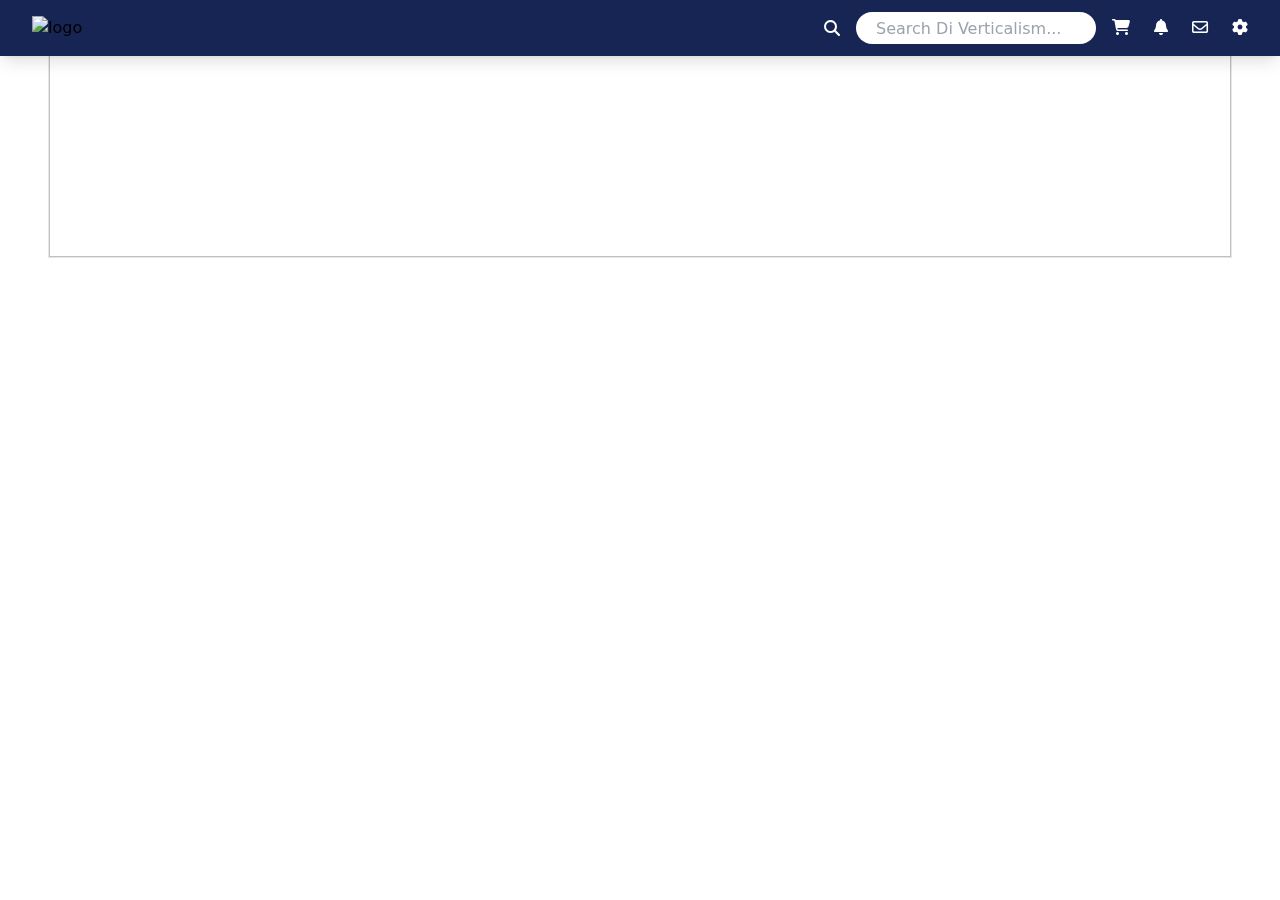
==== Test/store.html @ 7e4e6496 "add navbar at store.html" ====
<!DOCTYPE html>
<html lang="en" class="h-full">
<head>
    <meta charset="UTF-8">
    <meta name="viewport" content="width=device-width, initial-scale=1.0">
    <title>Verticalism - Store</title>
    <link rel="shortcut icon" href="img/brand-logo-title.png" type="image/x-icon">
    <link rel="preconnect" href="https://fonts.googleapis.com">
    <link rel="preconnect" href="https://fonts.gstatic.com" crossorigin>
    <link href="https://fonts.googleapis.com/css2?family=Roboto:wght@700&display=swap" rel="stylesheet">
    <link rel="stylesheet" href="css/output.css">
    <link rel="stylesheet" href="https://cdnjs.cloudflare.com/ajax/libs/font-awesome/6.5.1/css/all.min.css">
</head>
<body class="h-full">
    <nav class="w-full h-14 fixed bg-blue-950 flex pl-4 pr-4 shadow-lg">
        <!-- logo -->
        <div class="logo w-full h-full flex">
            <a href="index.html" class="logo flex items-center p-4 w-56">
                <img class="" src="img/brand-logo-text.png" alt="logo">
            </a>            
        </div>
        <!-- search -->
        <div class="search h-full w-full flex justify-end">
            <div class="search-bar flex items-center gap-4 text-white h-full">
                <i class="fa-solid fa-magnifying-glass hover:text-blue-600"></i>
                <input type="text" class="h-8 rounded-full px-5 hidden md:flex" placeholder="Search Di Verticalism...">
            </div>
        </div>
        <!-- links -->
        <div class="links-col h-full flex justify-end px-4">
            <div class="links text-white flex gap-6 items-center">
                <div class="shop-links hidden sm:flex gap-6">
                    <a href="#" class="hover:text-blue-600"><i class="fa-solid fa-cart-shopping"></i></a>
                    <a href="#" class="hover:text-blue-600"><i class="fa-solid fa-bell"></i></a>
                    <a href="#" class="hover:text-blue-600"><i class="fa-regular fa-envelope"></i></a>
                    <a href="#" class="hover:text-blue-600"><i class="fa-solid fa-gear"></i></a> 
                </div>
                <div class="bar block sm:hidden">
                    <a href="#" class="hover:text-blue-600"><i class="fa-solid fa-bars"></i></a>                    
                </div>
            </div>
        </div>
    </nav>
    <!-- main -->
    <main class="h-full w-full">
        <div class="main-content top-12 w-full flex flex-col">
            <!-- promosi -->
            <div class="promosi-con mx-12 border">
                <div class="promosi h-64 w-full">
                    <img class="w-full h-full" src="img/blue-gradient.avif" alt="">
                </div>
            </div>
            <div class="link-1"></div>
        </div>
    </main>
</body>
</html>
---- Test/css/output.css ----
/*
! tailwindcss v3.4.1 | MIT License | https://tailwindcss.com
*/

/*
1. Prevent padding and border from affecting element width. (https://github.com/mozdevs/cssremedy/issues/4)
2. Allow adding a border to an element by just adding a border-width. (https://github.com/tailwindcss/tailwindcss/pull/116)
*/

*,
::before,
::after {
  box-sizing: border-box;
  /* 1 */
  border-width: 0;
  /* 2 */
  border-style: solid;
  /* 2 */
  border-color: #e5e7eb;
  /* 2 */
}

::before,
::after {
  --tw-content: '';
}

/*
1. Use a consistent sensible line-height in all browsers.
2. Prevent adjustments of font size after orientation changes in iOS.
3. Use a more readable tab size.
4. Use the user's configured `sans` font-family by default.
5. Use the user's configured `sans` font-feature-settings by default.
6. Use the user's configured `sans` font-variation-settings by default.
7. Disable tap highlights on iOS
*/

html,
:host {
  line-height: 1.5;
  /* 1 */
  -webkit-text-size-adjust: 100%;
  /* 2 */
  -moz-tab-size: 4;
  /* 3 */
  -o-tab-size: 4;
     tab-size: 4;
  /* 3 */
  font-family: ui-sans-serif, system-ui, sans-serif, "Apple Color Emoji", "Segoe UI Emoji", "Segoe UI Symbol", "Noto Color Emoji";
  /* 4 */
  font-feature-settings: normal;
  /* 5 */
  font-variation-settings: normal;
  /* 6 */
  -webkit-tap-highlight-color: transparent;
  /* 7 */
}

/*
1. Remove the margin in all browsers.
2. Inherit line-height from `html` so users can set them as a class directly on the `html` element.
*/

body {
  margin: 0;
  /* 1 */
  line-height: inherit;
  /* 2 */
}

/*
1. Add the correct height in Firefox.
2. Correct the inheritance of border color in Firefox. (https://bugzilla.mozilla.org/show_bug.cgi?id=190655)
3. Ensure horizontal rules are visible by default.
*/

hr {
  height: 0;
  /* 1 */
  color: inherit;
  /* 2 */
  border-top-width: 1px;
  /* 3 */
}

/*
Add the correct text decoration in Chrome, Edge, and Safari.
*/

abbr:where([title]) {
  -webkit-text-decoration: underline dotted;
          text-decoration: underline dotted;
}

/*
Remove the default font size and weight for headings.
*/

h1,
h2,
h3,
h4,
h5,
h6 {
  font-size: inherit;
  font-weight: inherit;
}

/*
Reset links to optimize for opt-in styling instead of opt-out.
*/

a {
  color: inherit;
  text-decoration: inherit;
}

/*
Add the correct font weight in Edge and Safari.
*/

b,
strong {
  font-weight: bolder;
}

/*
1. Use the user's configured `mono` font-family by default.
2. Use the user's configured `mono` font-feature-settings by default.
3. Use the user's configured `mono` font-variation-settings by default.
4. Correct the odd `em` font sizing in all browsers.
*/

code,
kbd,
samp,
pre {
  font-family: ui-monospace, SFMono-Regular, Menlo, Monaco, Consolas, "Liberation Mono", "Courier New", monospace;
  /* 1 */
  font-feature-settings: normal;
  /* 2 */
  font-variation-settings: normal;
  /* 3 */
  font-size: 1em;
  /* 4 */
}

/*
Add the correct font size in all browsers.
*/

small {
  font-size: 80%;
}

/*
Prevent `sub` and `sup` elements from affecting the line height in all browsers.
*/

sub,
sup {
  font-size: 75%;
  line-height: 0;
  position: relative;
  vertical-align: baseline;
}

sub {
  bottom: -0.25em;
}

sup {
  top: -0.5em;
}

/*
1. Remove text indentation from table contents in Chrome and Safari. (https://bugs.chromium.org/p/chromium/issues/detail?id=999088, https://bugs.webkit.org/show_bug.cgi?id=201297)
2. Correct table border color inheritance in all Chrome and Safari. (https://bugs.chromium.org/p/chromium/issues/detail?id=935729, https://bugs.webkit.org/show_bug.cgi?id=195016)
3. Remove gaps between table borders by default.
*/

table {
  text-indent: 0;
  /* 1 */
  border-color: inherit;
  /* 2 */
  border-collapse: collapse;
  /* 3 */
}

/*
1. Change the font styles in all browsers.
2. Remove the margin in Firefox and Safari.
3. Remove default padding in all browsers.
*/

button,
input,
optgroup,
select,
textarea {
  font-family: inherit;
  /* 1 */
  font-feature-settings: inherit;
  /* 1 */
  font-variation-settings: inherit;
  /* 1 */
  font-size: 100%;
  /* 1 */
  font-weight: inherit;
  /* 1 */
  line-height: inherit;
  /* 1 */
  color: inherit;
  /* 1 */
  margin: 0;
  /* 2 */
  padding: 0;
  /* 3 */
}

/*
Remove the inheritance of text transform in Edge and Firefox.
*/

button,
select {
  text-transform: none;
}

/*
1. Correct the inability to style clickable types in iOS and Safari.
2. Remove default button styles.
*/

button,
[type='button'],
[type='reset'],
[type='submit'] {
  -webkit-appearance: button;
  /* 1 */
  background-color: transparent;
  /* 2 */
  background-image: none;
  /* 2 */
}

/*
Use the modern Firefox focus style for all focusable elements.
*/

:-moz-focusring {
  outline: auto;
}

/*
Remove the additional `:invalid` styles in Firefox. (https://github.com/mozilla/gecko-dev/blob/2f9eacd9d3d995c937b4251a5557d95d494c9be1/layout/style/res/forms.css#L728-L737)
*/

:-moz-ui-invalid {
  box-shadow: none;
}

/*
Add the correct vertical alignment in Chrome and Firefox.
*/

progress {
  vertical-align: baseline;
}

/*
Correct the cursor style of increment and decrement buttons in Safari.
*/

::-webkit-inner-spin-button,
::-webkit-outer-spin-button {
  height: auto;
}

/*
1. Correct the odd appearance in Chrome and Safari.
2. Correct the outline style in Safari.
*/

[type='search'] {
  -webkit-appearance: textfield;
  /* 1 */
  outline-offset: -2px;
  /* 2 */
}

/*
Remove the inner padding in Chrome and Safari on macOS.
*/

::-webkit-search-decoration {
  -webkit-appearance: none;
}

/*
1. Correct the inability to style clickable types in iOS and Safari.
2. Change font properties to `inherit` in Safari.
*/

::-webkit-file-upload-button {
  -webkit-appearance: button;
  /* 1 */
  font: inherit;
  /* 2 */
}

/*
Add the correct display in Chrome and Safari.
*/

summary {
  display: list-item;
}

/*
Removes the default spacing and border for appropriate elements.
*/

blockquote,
dl,
dd,
h1,
h2,
h3,
h4,
h5,
h6,
hr,
figure,
p,
pre {
  margin: 0;
}

fieldset {
  margin: 0;
  padding: 0;
}

legend {
  padding: 0;
}

ol,
ul,
menu {
  list-style: none;
  margin: 0;
  padding: 0;
}

/*
Reset default styling for dialogs.
*/

dialog {
  padding: 0;
}

/*
Prevent resizing textareas horizontally by default.
*/

textarea {
  resize: vertical;
}

/*
1. Reset the default placeholder opacity in Firefox. (https://github.com/tailwindlabs/tailwindcss/issues/3300)
2. Set the default placeholder color to the user's configured gray 400 color.
*/

input::-moz-placeholder, textarea::-moz-placeholder {
  opacity: 1;
  /* 1 */
  color: #9ca3af;
  /* 2 */
}

input::placeholder,
textarea::placeholder {
  opacity: 1;
  /* 1 */
  color: #9ca3af;
  /* 2 */
}

/*
Set the default cursor for buttons.
*/

button,
[role="button"] {
  cursor: pointer;
}

/*
Make sure disabled buttons don't get the pointer cursor.
*/

:disabled {
  cursor: default;
}

/*
1. Make replaced elements `display: block` by default. (https://github.com/mozdevs/cssremedy/issues/14)
2. Add `vertical-align: middle` to align replaced elements more sensibly by default. (https://github.com/jensimmons/cssremedy/issues/14#issuecomment-634934210)
   This can trigger a poorly considered lint error in some tools but is included by design.
*/

img,
svg,
video,
canvas,
audio,
iframe,
embed,
object {
  display: block;
  /* 1 */
  vertical-align: middle;
  /* 2 */
}

/*
Constrain images and videos to the parent width and preserve their intrinsic aspect ratio. (https://github.com/mozdevs/cssremedy/issues/14)
*/

img,
video {
  max-width: 100%;
  height: auto;
}

/* Make elements with the HTML hidden attribute stay hidden by default */

[hidden] {
  display: none;
}

*, ::before, ::after {
  --tw-border-spacing-x: 0;
  --tw-border-spacing-y: 0;
  --tw-translate-x: 0;
  --tw-translate-y: 0;
  --tw-rotate: 0;
  --tw-skew-x: 0;
  --tw-skew-y: 0;
  --tw-scale-x: 1;
  --tw-scale-y: 1;
  --tw-pan-x:  ;
  --tw-pan-y:  ;
  --tw-pinch-zoom:  ;
  --tw-scroll-snap-strictness: proximity;
  --tw-gradient-from-position:  ;
  --tw-gradient-via-position:  ;
  --tw-gradient-to-position:  ;
  --tw-ordinal:  ;
  --tw-slashed-zero:  ;
  --tw-numeric-figure:  ;
  --tw-numeric-spacing:  ;
  --tw-numeric-fraction:  ;
  --tw-ring-inset:  ;
  --tw-ring-offset-width: 0px;
  --tw-ring-offset-color: #fff;
  --tw-ring-color: rgb(59 130 246 / 0.5);
  --tw-ring-offset-shadow: 0 0 #0000;
  --tw-ring-shadow: 0 0 #0000;
  --tw-shadow: 0 0 #0000;
  --tw-shadow-colored: 0 0 #0000;
  --tw-blur:  ;
  --tw-brightness:  ;
  --tw-contrast:  ;
  --tw-grayscale:  ;
  --tw-hue-rotate:  ;
  --tw-invert:  ;
  --tw-saturate:  ;
  --tw-sepia:  ;
  --tw-drop-shadow:  ;
  --tw-backdrop-blur:  ;
  --tw-backdrop-brightness:  ;
  --tw-backdrop-contrast:  ;
  --tw-backdrop-grayscale:  ;
  --tw-backdrop-hue-rotate:  ;
  --tw-backdrop-invert:  ;
  --tw-backdrop-opacity:  ;
  --tw-backdrop-saturate:  ;
  --tw-backdrop-sepia:  ;
}

::backdrop {
  --tw-border-spacing-x: 0;
  --tw-border-spacing-y: 0;
  --tw-translate-x: 0;
  --tw-translate-y: 0;
  --tw-rotate: 0;
  --tw-skew-x: 0;
  --tw-skew-y: 0;
  --tw-scale-x: 1;
  --tw-scale-y: 1;
  --tw-pan-x:  ;
  --tw-pan-y:  ;
  --tw-pinch-zoom:  ;
  --tw-scroll-snap-strictness: proximity;
  --tw-gradient-from-position:  ;
  --tw-gradient-via-position:  ;
  --tw-gradient-to-position:  ;
  --tw-ordinal:  ;
  --tw-slashed-zero:  ;
  --tw-numeric-figure:  ;
  --tw-numeric-spacing:  ;
  --tw-numeric-fraction:  ;
  --tw-ring-inset:  ;
  --tw-ring-offset-width: 0px;
  --tw-ring-offset-color: #fff;
  --tw-ring-color: rgb(59 130 246 / 0.5);
  --tw-ring-offset-shadow: 0 0 #0000;
  --tw-ring-shadow: 0 0 #0000;
  --tw-shadow: 0 0 #0000;
  --tw-shadow-colored: 0 0 #0000;
  --tw-blur:  ;
  --tw-brightness:  ;
  --tw-contrast:  ;
  --tw-grayscale:  ;
  --tw-hue-rotate:  ;
  --tw-invert:  ;
  --tw-saturate:  ;
  --tw-sepia:  ;
  --tw-drop-shadow:  ;
  --tw-backdrop-blur:  ;
  --tw-backdrop-brightness:  ;
  --tw-backdrop-contrast:  ;
  --tw-backdrop-grayscale:  ;
  --tw-backdrop-hue-rotate:  ;
  --tw-backdrop-invert:  ;
  --tw-backdrop-opacity:  ;
  --tw-backdrop-saturate:  ;
  --tw-backdrop-sepia:  ;
}

.fixed {
  position: fixed;
}

.bottom-2 {
  bottom: 0.5rem;
}

.left-2 {
  left: 0.5rem;
}

.top-12 {
  top: 3rem;
}

.top-32 {
  top: 8rem;
}

.z-50 {
  z-index: 50;
}

.m-6 {
  margin: 1.5rem;
}

.m-8 {
  margin: 2rem;
}

.mx-12 {
  margin-left: 3rem;
  margin-right: 3rem;
}

.block {
  display: block;
}

.flex {
  display: flex;
}

.hidden {
  display: none;
}

.h-0 {
  height: 0px;
}

.h-0\.5 {
  height: 0.125rem;
}

.h-10 {
  height: 2.5rem;
}

.h-12 {
  height: 3rem;
}

.h-14 {
  height: 3.5rem;
}

.h-44 {
  height: 11rem;
}

.h-8 {
  height: 2rem;
}

.h-96 {
  height: 24rem;
}

.h-auto {
  height: auto;
}

.h-full {
  height: 100%;
}

.h-screen {
  height: 100vh;
}

.h-64 {
  height: 16rem;
}

.w-10 {
  width: 2.5rem;
}

.w-12 {
  width: 3rem;
}

.w-20 {
  width: 5rem;
}

.w-56 {
  width: 14rem;
}

.w-64 {
  width: 16rem;
}

.w-96 {
  width: 24rem;
}

.w-auto {
  width: auto;
}

.w-full {
  width: 100%;
}

.w-screen {
  width: 100vw;
}

.max-w-0 {
  max-width: 0px;
}

.max-w-4xl {
  max-width: 56rem;
}

.flex-col {
  flex-direction: column;
}

.flex-wrap {
  flex-wrap: wrap;
}

.items-center {
  align-items: center;
}

.justify-end {
  justify-content: flex-end;
}

.justify-center {
  justify-content: center;
}

.gap-1 {
  gap: 0.25rem;
}

.gap-10 {
  gap: 2.5rem;
}

.gap-4 {
  gap: 1rem;
}

.gap-5 {
  gap: 1.25rem;
}

.gap-6 {
  gap: 1.5rem;
}

.gap-8 {
  gap: 2rem;
}

.overflow-y-scroll {
  overflow-y: scroll;
}

.rounded {
  border-radius: 0.25rem;
}

.rounded-full {
  border-radius: 9999px;
}

.rounded-lg {
  border-radius: 0.5rem;
}

.rounded-sm {
  border-radius: 0.125rem;
}

.border {
  border-width: 1px;
}

.border-t-2 {
  border-top-width: 2px;
}

.border-solid {
  border-style: solid;
}

.border-blue-400 {
  --tw-border-opacity: 1;
  border-color: rgb(96 165 250 / var(--tw-border-opacity));
}

.border-blue-600 {
  --tw-border-opacity: 1;
  border-color: rgb(37 99 235 / var(--tw-border-opacity));
}

.border-white {
  --tw-border-opacity: 1;
  border-color: rgb(255 255 255 / var(--tw-border-opacity));
}

.bg-black {
  --tw-bg-opacity: 1;
  background-color: rgb(0 0 0 / var(--tw-bg-opacity));
}

.bg-blue-500 {
  --tw-bg-opacity: 1;
  background-color: rgb(59 130 246 / var(--tw-bg-opacity));
}

.bg-blue-800 {
  --tw-bg-opacity: 1;
  background-color: rgb(30 64 175 / var(--tw-bg-opacity));
}

.bg-blue-950 {
  --tw-bg-opacity: 1;
  background-color: rgb(23 37 84 / var(--tw-bg-opacity));
}

.bg-cyan-50 {
  --tw-bg-opacity: 1;
  background-color: rgb(236 254 255 / var(--tw-bg-opacity));
}

.bg-gray-600 {
  --tw-bg-opacity: 1;
  background-color: rgb(75 85 99 / var(--tw-bg-opacity));
}

.bg-green-600 {
  --tw-bg-opacity: 1;
  background-color: rgb(22 163 74 / var(--tw-bg-opacity));
}

.bg-red-500 {
  --tw-bg-opacity: 1;
  background-color: rgb(239 68 68 / var(--tw-bg-opacity));
}

.bg-slate-500 {
  --tw-bg-opacity: 1;
  background-color: rgb(100 116 139 / var(--tw-bg-opacity));
}

.bg-white {
  --tw-bg-opacity: 1;
  background-color: rgb(255 255 255 / var(--tw-bg-opacity));
}

.bg-gradient-to-r {
  background-image: linear-gradient(to right, var(--tw-gradient-stops));
}

.from-blue-300 {
  --tw-gradient-from: #93c5fd var(--tw-gradient-from-position);
  --tw-gradient-to: rgb(147 197 253 / 0) var(--tw-gradient-to-position);
  --tw-gradient-stops: var(--tw-gradient-from), var(--tw-gradient-to);
}

.from-blue-900 {
  --tw-gradient-from: #1e3a8a var(--tw-gradient-from-position);
  --tw-gradient-to: rgb(30 58 138 / 0) var(--tw-gradient-to-position);
  --tw-gradient-stops: var(--tw-gradient-from), var(--tw-gradient-to);
}

.to-blue-400 {
  --tw-gradient-to: #60a5fa var(--tw-gradient-to-position);
}

.to-slate-800 {
  --tw-gradient-to: #1e293b var(--tw-gradient-to-position);
}

.bg-cover {
  background-size: cover;
}

.bg-clip-text {
  -webkit-background-clip: text;
          background-clip: text;
}

.bg-center {
  background-position: center;
}

.bg-no-repeat {
  background-repeat: no-repeat;
}

.p-1 {
  padding: 0.25rem;
}

.p-10 {
  padding: 2.5rem;
}

.p-2 {
  padding: 0.5rem;
}

.p-4 {
  padding: 1rem;
}

.p-5 {
  padding: 1.25rem;
}

.p-6 {
  padding: 1.5rem;
}

.p-8 {
  padding: 2rem;
}

.px-4 {
  padding-left: 1rem;
  padding-right: 1rem;
}

.px-5 {
  padding-left: 1.25rem;
  padding-right: 1.25rem;
}

.pl-4 {
  padding-left: 1rem;
}

.pl-5 {
  padding-left: 1.25rem;
}

.pr-4 {
  padding-right: 1rem;
}

.pr-5 {
  padding-right: 1.25rem;
}

.text-center {
  text-align: center;
}

.text-2xl {
  font-size: 1.5rem;
  line-height: 2rem;
}

.text-4xl {
  font-size: 2.25rem;
  line-height: 2.5rem;
}

.text-6xl {
  font-size: 3.75rem;
  line-height: 1;
}

.text-lg {
  font-size: 1.125rem;
  line-height: 1.75rem;
}

.font-bold {
  font-weight: 700;
}

.font-semibold {
  font-weight: 600;
}

.italic {
  font-style: italic;
}

.text-blue-400 {
  --tw-text-opacity: 1;
  color: rgb(96 165 250 / var(--tw-text-opacity));
}

.text-blue-950 {
  --tw-text-opacity: 1;
  color: rgb(23 37 84 / var(--tw-text-opacity));
}

.text-cyan-100 {
  --tw-text-opacity: 1;
  color: rgb(207 250 254 / var(--tw-text-opacity));
}

.text-cyan-50 {
  --tw-text-opacity: 1;
  color: rgb(236 254 255 / var(--tw-text-opacity));
}

.text-gray-300 {
  --tw-text-opacity: 1;
  color: rgb(209 213 219 / var(--tw-text-opacity));
}

.text-slate-50 {
  --tw-text-opacity: 1;
  color: rgb(248 250 252 / var(--tw-text-opacity));
}

.text-transparent {
  color: transparent;
}

.text-white {
  --tw-text-opacity: 1;
  color: rgb(255 255 255 / var(--tw-text-opacity));
}

.opacity-0 {
  opacity: 0;
}

.shadow-2xl {
  --tw-shadow: 0 25px 50px -12px rgb(0 0 0 / 0.25);
  --tw-shadow-colored: 0 25px 50px -12px var(--tw-shadow-color);
  box-shadow: var(--tw-ring-offset-shadow, 0 0 #0000), var(--tw-ring-shadow, 0 0 #0000), var(--tw-shadow);
}

.shadow-lg {
  --tw-shadow: 0 10px 15px -3px rgb(0 0 0 / 0.1), 0 4px 6px -4px rgb(0 0 0 / 0.1);
  --tw-shadow-colored: 0 10px 15px -3px var(--tw-shadow-color), 0 4px 6px -4px var(--tw-shadow-color);
  box-shadow: var(--tw-ring-offset-shadow, 0 0 #0000), var(--tw-ring-shadow, 0 0 #0000), var(--tw-shadow);
}

.drop-shadow-lg {
  --tw-drop-shadow: drop-shadow(0 10px 8px rgb(0 0 0 / 0.04)) drop-shadow(0 4px 3px rgb(0 0 0 / 0.1));
  filter: var(--tw-blur) var(--tw-brightness) var(--tw-contrast) var(--tw-grayscale) var(--tw-hue-rotate) var(--tw-invert) var(--tw-saturate) var(--tw-sepia) var(--tw-drop-shadow);
}

.drop-shadow-xl {
  --tw-drop-shadow: drop-shadow(0 20px 13px rgb(0 0 0 / 0.03)) drop-shadow(0 8px 5px rgb(0 0 0 / 0.08));
  filter: var(--tw-blur) var(--tw-brightness) var(--tw-contrast) var(--tw-grayscale) var(--tw-hue-rotate) var(--tw-invert) var(--tw-saturate) var(--tw-sepia) var(--tw-drop-shadow);
}

.transition {
  transition-property: color, background-color, border-color, text-decoration-color, fill, stroke, opacity, box-shadow, transform, filter, -webkit-backdrop-filter;
  transition-property: color, background-color, border-color, text-decoration-color, fill, stroke, opacity, box-shadow, transform, filter, backdrop-filter;
  transition-property: color, background-color, border-color, text-decoration-color, fill, stroke, opacity, box-shadow, transform, filter, backdrop-filter, -webkit-backdrop-filter;
  transition-timing-function: cubic-bezier(0.4, 0, 0.2, 1);
  transition-duration: 150ms;
}

.transition-all {
  transition-property: all;
  transition-timing-function: cubic-bezier(0.4, 0, 0.2, 1);
  transition-duration: 150ms;
}

.duration-300 {
  transition-duration: 300ms;
}

.duration-500 {
  transition-duration: 500ms;
}

.hover\:border-blue-600:hover {
  --tw-border-opacity: 1;
  border-color: rgb(37 99 235 / var(--tw-border-opacity));
}

.hover\:bg-blue-400:hover {
  --tw-bg-opacity: 1;
  background-color: rgb(96 165 250 / var(--tw-bg-opacity));
}

.hover\:bg-blue-700:hover {
  --tw-bg-opacity: 1;
  background-color: rgb(29 78 216 / var(--tw-bg-opacity));
}

.hover\:bg-gray-500:hover {
  --tw-bg-opacity: 1;
  background-color: rgb(107 114 128 / var(--tw-bg-opacity));
}

.hover\:bg-green-500:hover {
  --tw-bg-opacity: 1;
  background-color: rgb(34 197 94 / var(--tw-bg-opacity));
}

.hover\:bg-red-400:hover {
  --tw-bg-opacity: 1;
  background-color: rgb(248 113 113 / var(--tw-bg-opacity));
}

.hover\:text-blue-600:hover {
  --tw-text-opacity: 1;
  color: rgb(37 99 235 / var(--tw-text-opacity));
}

.hover\:text-blue-950:hover {
  --tw-text-opacity: 1;
  color: rgb(23 37 84 / var(--tw-text-opacity));
}

.hover\:opacity-50:hover {
  opacity: 0.5;
}

.group:hover .group-hover\:max-w-full {
  max-width: 100%;
}

@media (min-width: 640px) {
  .sm\:block {
    display: block;
  }

  .sm\:inline {
    display: inline;
  }

  .sm\:flex {
    display: flex;
  }

  .sm\:hidden {
    display: none;
  }

  .sm\:flex-row {
    flex-direction: row;
  }

  .sm\:flex-col {
    flex-direction: column;
  }

  .sm\:p-10 {
    padding: 2.5rem;
  }
}

@media (min-width: 768px) {
  .md\:block {
    display: block;
  }

  .md\:flex {
    display: flex;
  }

  .md\:hidden {
    display: none;
  }

  .md\:w-screen {
    width: 100vw;
  }
}

@media (min-width: 1024px) {
  .lg\:flex {
    display: flex;
  }

  .lg\:hidden {
    display: none;
  }
}
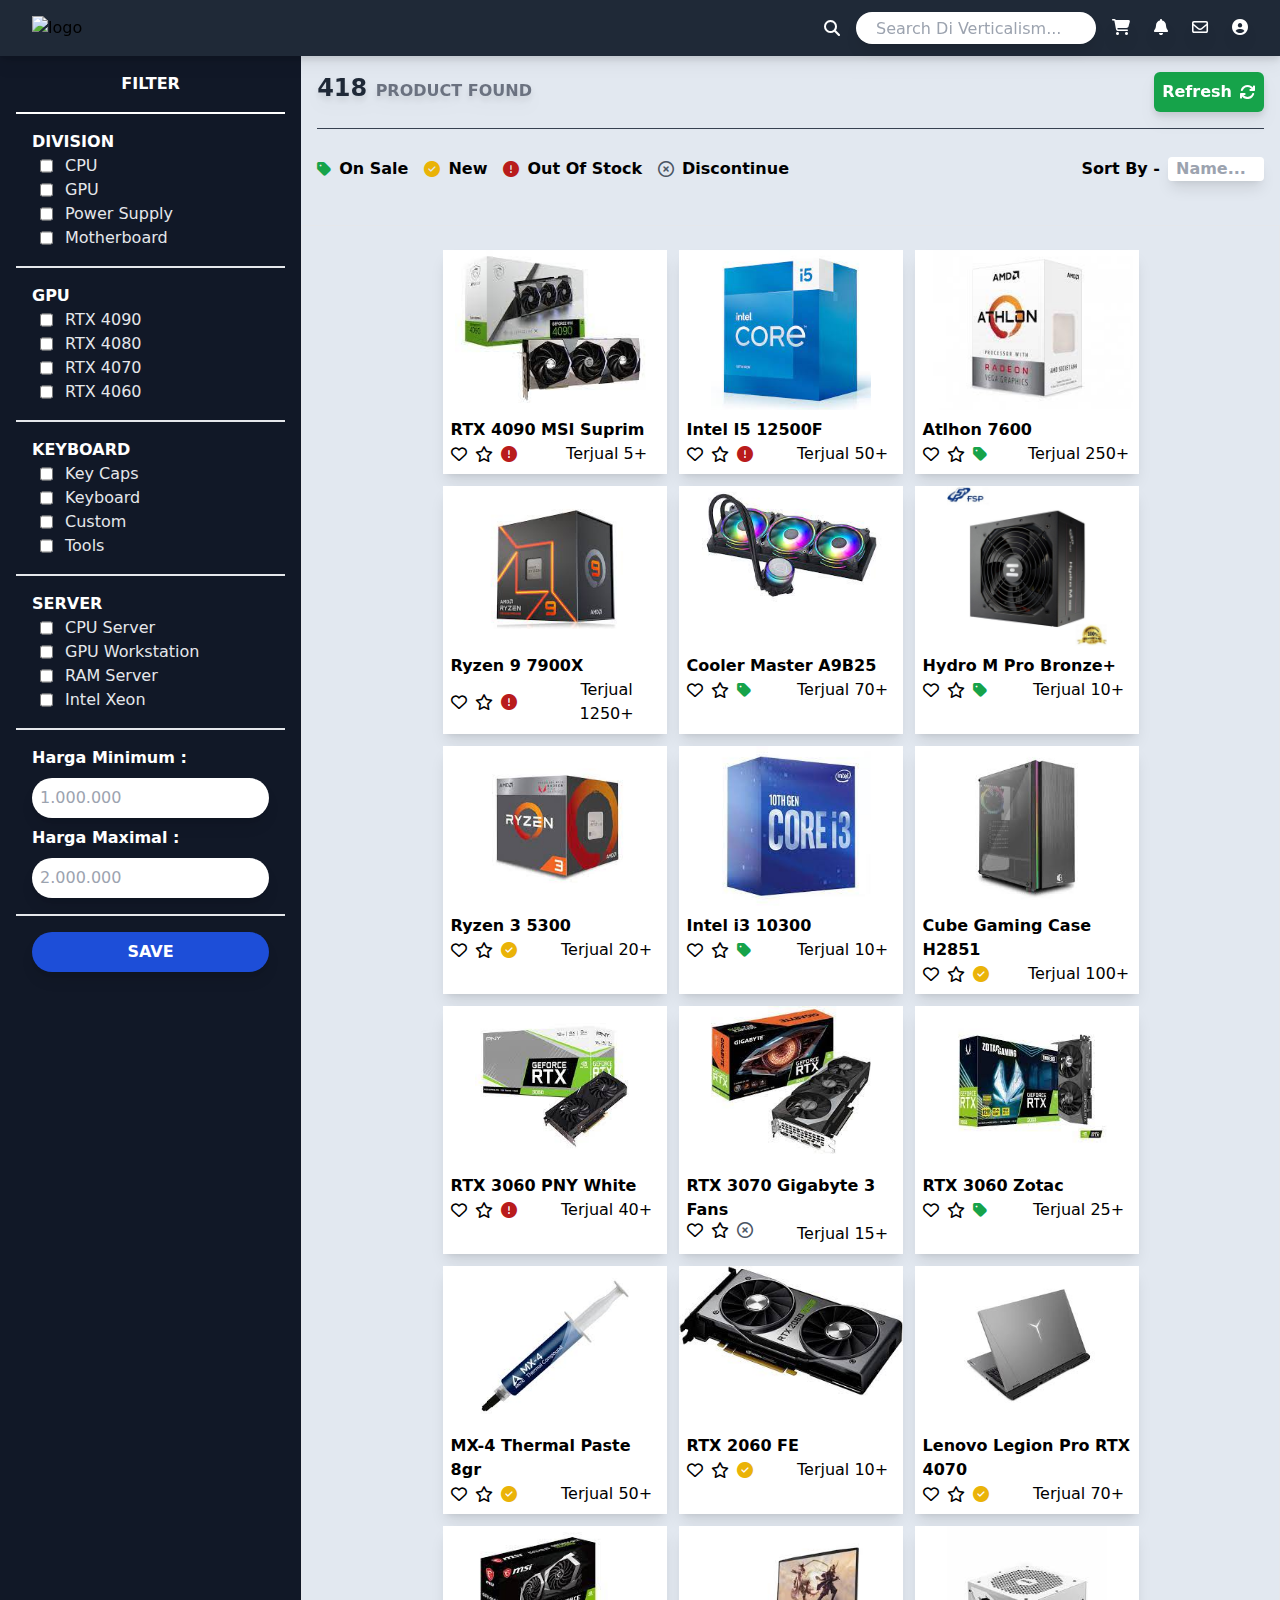
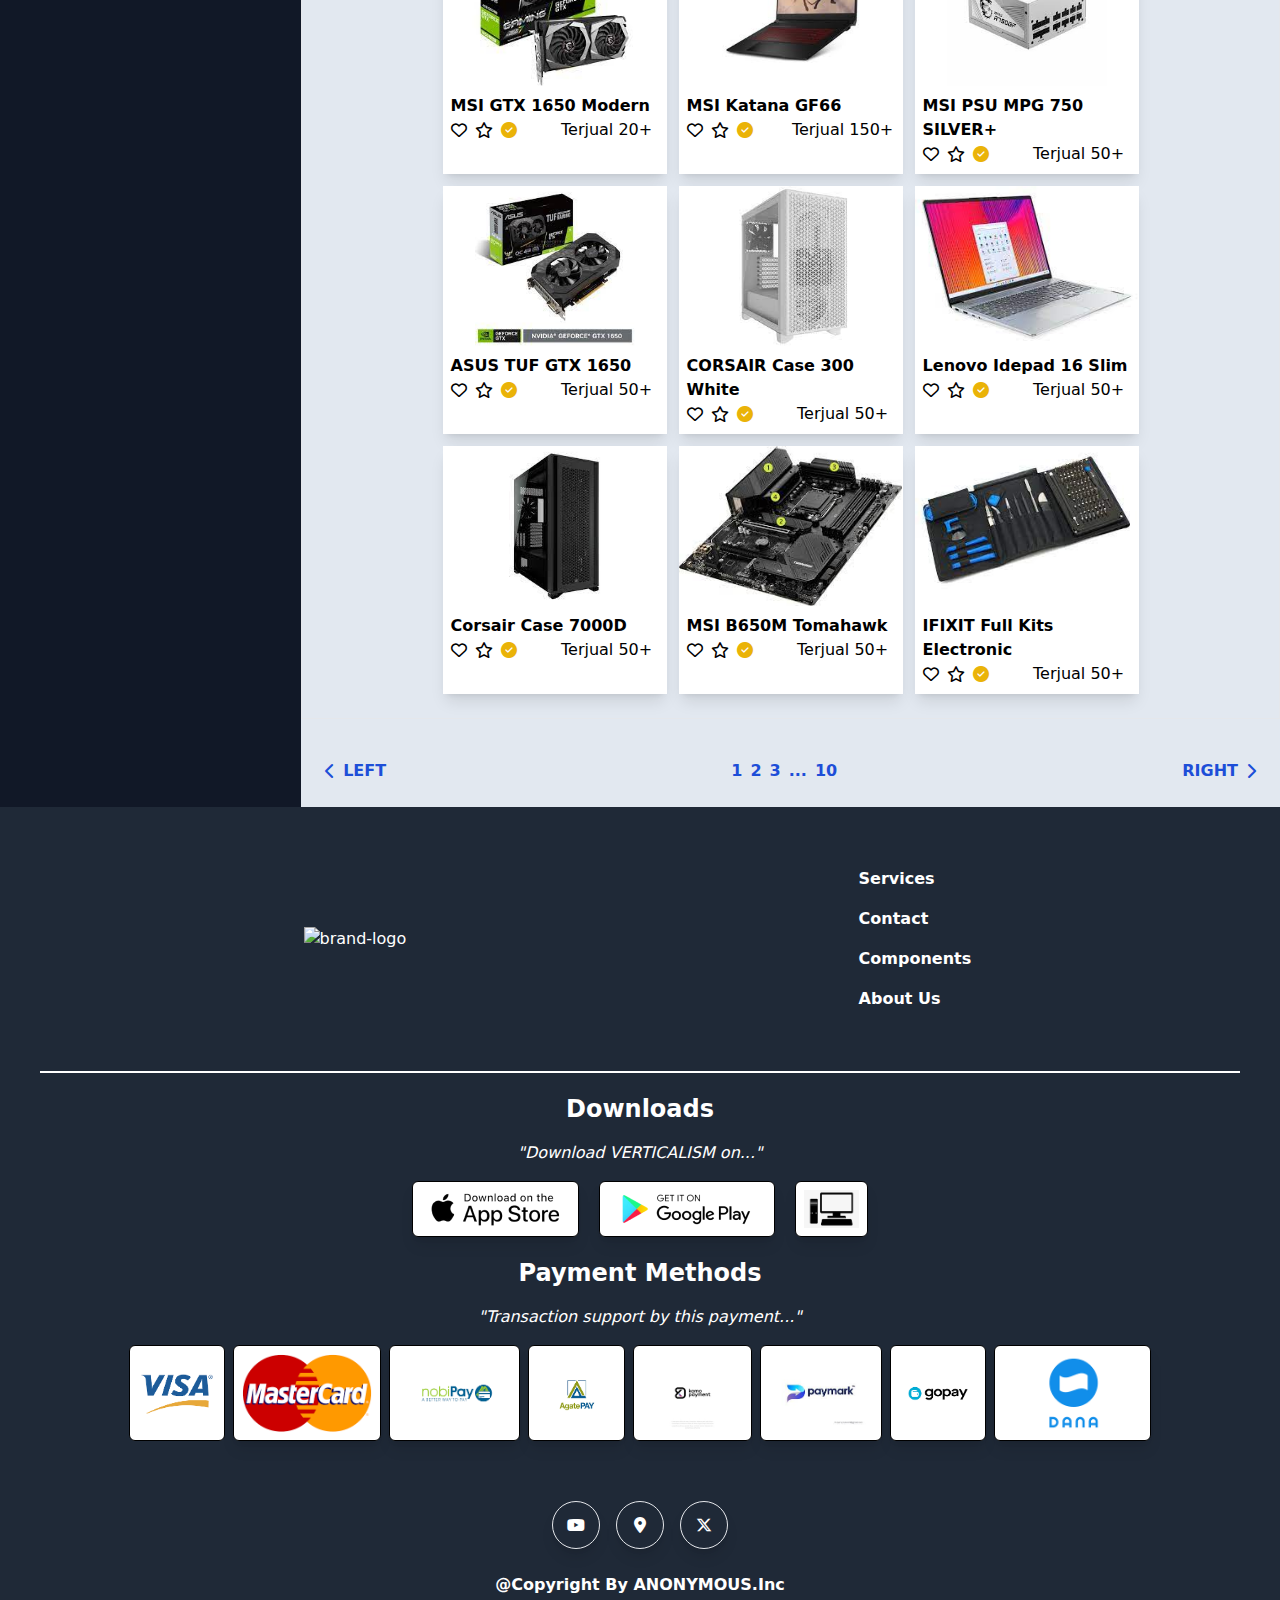
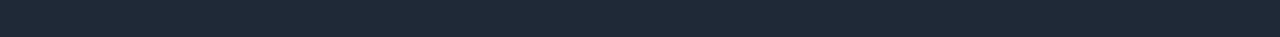
==== commit 4531c42b: "responsive item" ====
--- a/Test/store.html
+++ b/Test/store.html
@@ -12,46 +12,688 @@
     <link rel="stylesheet" href="https://cdnjs.cloudflare.com/ajax/libs/font-awesome/6.5.1/css/all.min.css">
 </head>
 <body class="h-full">
-    <nav class="w-full h-14 fixed bg-blue-950 flex pl-4 pr-4 shadow-lg">
-        <!-- logo -->
-        <div class="logo w-full h-full flex">
-            <a href="index.html" class="logo flex items-center p-4 w-56">
-                <img class="" src="img/brand-logo-text.png" alt="logo">
-            </a>            
-        </div>
-        <!-- search -->
-        <div class="search h-full w-full flex justify-end">
-            <div class="search-bar flex items-center gap-4 text-white h-full">
-                <i class="fa-solid fa-magnifying-glass hover:text-blue-600"></i>
-                <input type="text" class="h-8 rounded-full px-5 hidden md:flex" placeholder="Search Di Verticalism...">
-            </div>
-        </div>
-        <!-- links -->
-        <div class="links-col h-full flex justify-end px-4">
-            <div class="links text-white flex gap-6 items-center">
-                <div class="shop-links hidden sm:flex gap-6">
-                    <a href="#" class="hover:text-blue-600"><i class="fa-solid fa-cart-shopping"></i></a>
-                    <a href="#" class="hover:text-blue-600"><i class="fa-solid fa-bell"></i></a>
-                    <a href="#" class="hover:text-blue-600"><i class="fa-regular fa-envelope"></i></a>
-                    <a href="#" class="hover:text-blue-600"><i class="fa-solid fa-gear"></i></a> 
-                </div>
-                <div class="bar block sm:hidden">
-                    <a href="#" class="hover:text-blue-600"><i class="fa-solid fa-bars"></i></a>                    
+    <nav class="w-full fixed bg-gray-800 flex drop-shadow-lg flex-col z-50">
+        <div class="default-con h-14 pl-4 pr-4 flex">
+            <!-- logo -->
+            <div class="logo w-full h-full flex">
+                <a href="index.html" class="logo flex items-center p-4 w-56">
+                    <img class="" src="img/brand-logo-text.png" alt="logo">
+                </a>            
+            </div>
+            <!-- search -->
+            <div class="search h-full w-full flex justify-end">
+                <div class="search-bar flex items-center gap-4 text-white h-full">
+                    <i class="fa-solid fa-magnifying-glass hover:text-blue-600"></i>
+                    <input type="text" class="h-8 rounded-full px-5 hidden md:flex shadow-lg" placeholder="Search Di Verticalism...">
+                </div>
+            </div>
+            <!-- links -->
+            <div class="links-col h-full flex justify-end px-4">
+                <div class="links text-white flex gap-6 items-center">
+                    <div class="shop-links hidden sm:flex gap-6">
+                        <a href="#" class="hover:text-blue-600"><i class="fa-solid fa-cart-shopping shadow-lg"></i></a>
+                        <a href="#" class="hover:text-blue-600"><i class="fa-solid fa-bell shadow-lg"></i></a>
+                        <a href="#" class="hover:text-blue-600"><i class="fa-regular fa-envelope shadow-lg"></i></a>
+                        <a href="#" class="hover:text-blue-600"><i class="fa-solid fa-circle-user shadow-lg"></i></a> 
+                    </div>
+                    <div class="bar block md:hidden">
+                        <button class="hover:text-blue-600" id="navbar-button"><i class="fa-solid fa-bars"></i></button>
+                    </div>
                 </div>
             </div>
         </div>
     </nav>
-    <!-- main -->
-    <main class="h-full w-full">
-        <div class="main-content top-12 w-full flex flex-col">
-            <!-- promosi -->
-            <div class="promosi-con mx-12 border">
-                <div class="promosi h-64 w-full">
-                    <img class="w-full h-full" src="img/blue-gradient.avif" alt="">
-                </div>
-            </div>
-            <div class="link-1"></div>
+    <!-- navbar responsive -->
+        <div class="res fixed w-full -translate-y-48 z-40 bg-gray-800 h-auto px-4 transition-all ease-out duration-300 shadow-lg" id="nav-res">
+            <div class="search p-4 border-t-2 flex justify-center items-center gap-2">
+                <h1 class="text-center font-bold text-white">Search</h1><i class="fa-solid fa-chevron-down text-white"></i>
+            </div>
+            <div class="search p-4 border-t-2 flex justify-center items-center gap-2">
+                <h1 class="text-center font-bold text-white">Sort</h1><i class="fa-solid fa-chevron-down text-white"></i>
+            </div>
+            <div class="search p-4 border-t-2 flex justify-center items-center gap-2">
+                <h1 class="text-center font-bold text-white">Category</h1><i class="fa-solid fa-chevron-down text-white"></i>
+            </div>
+            <div class="search p-4 border-t-2 flex justify-center items-center gap-2">
+                <h1 class="text-center font-bold text-white">Filter</h1><i class="fa-solid fa-chevron-down text-white"></i>
+            </div>
+        </div>
+    <main class="h-auto w-auto flex">
+        <!-- sidebar -->
+        <div class="sidebar w-96 bg-gray-900 hidden md:flex flex-col px-4" id="kode">
+            <div class="filter mt-14 border-b-2 p-4 border-white">
+                <h1 class="font-bold text-white text-center">FILTER</h1>
+            </div>
+            <!-- list -->
+            <div class="filter-content border-b-2 p-4 border-gray-200">
+                <h1 class="font-bold text-white">DIVISION</h1>
+                <div class="list">
+                    <ol class="px-2">
+                        <li class="flex gap-3"><input type="checkbox" class="border-hidden"><p class="text-gray-200">CPU</p></li>
+                        <li class="flex gap-3"><input type="checkbox" class="border-hidden"><p class="text-gray-200">GPU</p></li>
+                        <li class="flex gap-3"><input type="checkbox" class="border-hidden"><p class="text-gray-200">Power Supply</p></li>
+                        <li class="flex gap-3"><input type="checkbox" class="border-hidden"><p class="text-gray-200">Motherboard</p></li>
+                    </ol>
+                </div>
+            </div>
+             <!-- list -->
+            <div class="filter-content border-b-2 p-4 border-gray-200">
+                <h1 class="font-bold text-white">GPU</h1>
+                <div class="list">
+                    <ol class="px-2">
+                        <li class="flex gap-3"><input type="checkbox" class="border-hidden"><p class="text-gray-200">RTX 4090</p></li>
+                        <li class="flex gap-3"><input type="checkbox" class="border-hidden"><p class="text-gray-200">RTX 4080</p></li>
+                        <li class="flex gap-3"><input type="checkbox" class="border-hidden"><p class="text-gray-200">RTX 4070</p></li>
+                        <li class="flex gap-3"><input type="checkbox" class="border-hidden"><p class="text-gray-200">RTX 4060</p></li>
+                    </ol>
+                </div>
+            </div>
+            <!-- list -->
+            <div class="filter-content border-b-2 p-4 border-gray-200">
+                <h1 class="font-bold text-white">KEYBOARD</h1>
+                <div class="list">
+                    <ol class="px-2">
+                        <li class="flex gap-3"><input type="checkbox" class="border-hidden"><p class="text-gray-200">Key Caps</p></li>
+                        <li class="flex gap-3"><input type="checkbox" class="border-hidden"><p class="text-gray-200">Keyboard</p></li>
+                        <li class="flex gap-3"><input type="checkbox" class="border-hidden"><p class="text-gray-200">Custom</p></li>
+                        <li class="flex gap-3"><input type="checkbox" class="border-hidden"><p class="text-gray-200">Tools</p></li>
+                    </ol>
+                </div>
+            </div>
+            <!-- list -->
+            <div class="filter-content border-b-2 p-4 border-gray-200">
+                <h1 class="font-bold text-white">SERVER</h1>
+                <div class="list">
+                    <ol class="px-2">
+                        <li class="flex gap-3"><input type="checkbox" class="border-hidden"><p class="text-gray-200">CPU Server</p></li>
+                        <li class="flex gap-3"><input type="checkbox" class="border-hidden"><p class="text-gray-200">GPU Workstation</p></li>
+                        <li class="flex gap-3"><input type="checkbox" class="border-hidden"><p class="text-gray-200">RAM Server</p></li>
+                        <li class="flex gap-3"><input type="checkbox" class="border-hidden"><p class="text-gray-200">Intel Xeon</p></li>
+                    </ol>
+                </div>
+            </div>
+            <!-- harga -->
+            <div class="harga p-4 flex flex-col gap-2">
+                <div class="minimum flex gap-2 flex-col">
+                    <label for="price" class="font-bold text-white">Harga Minimum :</label>
+                    <input type="text" class="p-2 rounded-full shadow-lg" placeholder="1.000.000">
+                </div>
+                <div class="maximal flex gap-2 flex-col">
+                    <label for="price" class="font-bold text-white">Harga Maximal :</label>
+                    <input type="text" class="p-2 rounded-full shadow-lg" placeholder="2.000.000">
+                </div>
+            </div>
+            <!-- save -->
+            <div class="save p-4 border-t-2">
+                <button type="button" class="bg-blue-700 text-white p-2 rounded-full w-full shadow-lg font-bold">SAVE</button>
+            </div>
+        </div>
+        <!-- main -->
+        <div class="main-content w-full flex flex-col gap-4 bg-slate-200">
+            <div class="top mt-14"></div>
+            <!-- founded -->
+            <div class="founded flex px-4">
+                <div class="found-number w-full">
+                    <h1 class="font-bold drop-shadow-lg text-gray-500"><span class="text-2xl text-gray-800">418 </span>PRODUCT FOUND</h1>
+                </div>
+                <div class="refresh w-full flex justify-end">
+                    <a href="store.html" type="button" class="p-2 flex gap-2 items-center text-white drop-shadow-lg bg-green-600 rounded-md hover:bg-green-500"><p class="font-bold">Refresh</p><i class="fa-solid fa-arrows-rotate"></i></a>
+                </div>
+            </div>
+            <!-- sorting -->
+            <div class="sorting mx-4 py-6 flex gap-5 border-t border-gray-700">
+                <div class="category flex gap-4 w-auto flex-wrap">
+                    <div class="on-sale flex items-center gap-2"><i class="fa-solid fa-tag text-green-600"></i><p class="hidden sm:inline font-bold">On Sale</p></div>
+                    <div class="on-sale flex items-center gap-2"><i class="fa-solid fa-circle-check text-yellow-500"></i><p class="hidden sm:inline font-bold">New</p></div>
+                    <div class="on-sale flex items-center gap-2"><i class="fa-solid fa-circle-exclamation text-red-700"></i><p class="hidden sm:inline font-bold">Out Of Stock</p></div>
+                    <div class="on-sale flex items-center gap-2"><i class="fa-regular fa-circle-xmark text-gray-600"></i><p class="hidden sm:inline font-bold">Discontinue</p></div>
+                </div>
+                <div class="sort-button flex justify-end ml-auto">
+                    <div class="flex flex-col lg:flex-row gap-2 font-bold h-8 items-center">
+                        <p>Sort By - </p>
+                        <input type="text" class="rounded px-2 w-24 shadow-lg" placeholder="Name...">
+                    </div>
+                </div>
+            </div>
+            <!-- barang container -->
+            <div class="link-1 flex gap-3 p-3 justify-center lg:p-6 items-stretch border  flex-wrap">
+                <!-- barang 1 -->
+                <div class="img w-full sm-v:w-56 md:w-full md-780:w-56 bg-white shadow-lg">
+                    <div class="w-full md:h-40">
+                        <img class="object-scale-down w-full max-h-full text-center" src="img/RTX 4090 Suprim.jpg" alt="">
+                    </div>
+                    <div class="p-2 w-full h-auto">
+                        <h1 class="font-bold">RTX 4090 MSI Suprim</h1>
+                        <div class="terjual flex">
+                            <div class="link flex gap-2 w-full items-center">
+                                <i class="fa-regular fa-heart hover:text-red-700"></i>
+                                <i class="fa-regular fa-star hover:text-yellow-400"></i>   
+                                <i class="fa-solid fa-circle-exclamation text-red-700"></i>                             
+                            </div>
+                            <div class="text w-full">
+                                <p class="text-center w-full">Terjual <span>5</span>+</p>
+                            </div>
+                        </div>
+                    </div>
+                </div>
+                <!-- barang 1 -->
+                <div class="img w-full sm-v:w-56 md:w-full md-780:w-56 bg-white shadow-lg">
+                    <div class="w-full md:h-40">
+                        <img class="object-scale-down w-full h-full" src="img/Intel i5 12500F.jpg" alt="">
+                    </div>
+                    <div class="p-2 w-full h-auto">
+                        <h1 class="font-bold">Intel I5 12500F</h1>
+                        <div class="terjual flex object-fill">
+                            <div class="link flex gap-2 w-full items-center">
+                                <i class="fa-regular fa-heart hover:text-red-700"></i>
+                                <i class="fa-regular fa-star hover:text-yellow-400"></i>
+                                <i class="fa-solid fa-circle-exclamation text-red-700"></i>
+                            </div>
+                            <div class="text w-full">
+                                <p class="text-center w-full">Terjual <span>50</span>+</p>
+                            </div>
+                        </div>
+                    </div>
+                </div>
+                <!-- barang 1 -->
+                <div class="img w-full sm-v:w-56 md:w-full md-780:w-56 bg-white shadow-lg">
+                    <div class="w-full h-40">
+                        <img class="object-scale-down w-full h-full" src="img/athlon.jpg" alt="">
+                    </div>
+                    <div class="p-2 w-full h-auto">
+                        <h1 class="font-bold">Atlhon 7600</h1>
+                        <div class="terjual flex object-fill">
+                            <div class="link flex gap-2 w-full items-center">
+                                <i class="fa-regular fa-heart hover:text-red-700"></i>
+                                <i class="fa-regular fa-star hover:text-yellow-400"></i>
+                                <i class="fa-solid fa-tag text-green-600"></i>
+                            </div>
+                            <div class="text w-full">
+                                <p class="text-center w-full">Terjual <span>250</span>+</p>
+                            </div>
+                        </div>
+                    </div>
+                </div>
+                <!-- barang 1 -->
+                <div class="img w-full sm-v:w-56 md:w-full md-780:w-56  bg-white shadow-lg">
+                    <div class="w-full h-40">
+                        <img class="object-scale-down w-full h-full" src="img/Ryzen 9 7900X.jpg" alt="">
+                    </div>
+                    <div class="p-2 w-full h-auto">
+                        <h1 class="font-bold">Ryzen 9 7900X</h1>
+                        <div class="terjual flex object-fill">
+                            <div class="link flex gap-2 w-full items-center">
+                                <i class="fa-regular fa-heart hover:text-red-700"></i>
+                                <i class="fa-regular fa-star hover:text-yellow-400"></i>
+                                <i class="fa-solid fa-circle-exclamation text-red-700"></i>
+                            </div>
+                            <div class="text w-full">
+                                <p class="text-center w-full">Terjual <span>1250</span>+</p>
+                            </div>
+                        </div>
+                    </div>
+                </div>
+                <!-- barang 1 -->
+                <div class="img w-full sm-v:w-56 md:w-full md-780:w-56 bg-white shadow-lg">
+                    <div class="w-full h-40">
+                        <img class="object-scale-down w-full max-h-full" src="img/Cooler Master A9B25.jpg" alt="">
+                    </div>
+                    <div class="p-2 w-full h-auto">
+                        <h1 class="font-bold">Cooler Master A9B25</h1>
+                        <div class="terjual flex object-fill">
+                            <div class="link flex gap-2 w-full items-center">
+                                <i class="fa-regular fa-heart hover:text-red-700"></i>
+                                <i class="fa-regular fa-star hover:text-yellow-400"></i>
+                                <i class="fa-solid fa-tag text-green-600"></i>
+                            </div>
+                            <div class="text w-full">
+                                <p class="text-center w-full">Terjual <span>70</span>+</p>
+                            </div>
+                        </div>
+                    </div>
+                </div>
+                <!-- barang 1 -->
+                <div class="img w-full sm-v:w-56 md:w-full md-780:w-56 bg-white shadow-lg">
+                    <div class="w-full h-40">
+                        <img class="object-scale-down w-full max-h-full" src="img/Hydro M.jpg" alt="">
+                    </div>
+                    <div class="p-2 w-full h-auto">
+                        <h1 class="font-bold">Hydro M Pro Bronze+</h1>
+                        <div class="terjual flex object-fill">
+                            <div class="link flex gap-2 w-full items-center">
+                                <i class="fa-regular fa-heart hover:text-red-700"></i>
+                                <i class="fa-regular fa-star hover:text-yellow-400"></i>
+                                <i class="fa-solid fa-tag text-green-600"></i>
+                            </div>
+                            <div class="text w-full">
+                                <p class="text-center w-full">Terjual <span>10</span>+</p>
+                            </div>
+                        </div>
+                    </div>
+                </div>
+                <!-- barang 1 -->
+                <div class="img w-full sm-v:w-56 md:w-full md-780:w-56 bg-white shadow-lg">
+                    <div class="w-full h-40">
+                        <img class="object-scale-down w-full max-h-full" src="img/Ryzen 3 5300.jpg" alt="">
+                    </div>
+                    <div class="p-2 w-full h-auto">
+                        <h1 class="font-bold">Ryzen 3 5300</h1>
+                        <div class="terjual flex object-fill">
+                            <div class="link flex gap-2 w-full items-center">
+                                <i class="fa-regular fa-heart hover:text-red-700"></i>
+                                <i class="fa-regular fa-star hover:text-yellow-400"></i>
+                                <i class="fa-solid fa-circle-check text-yellow-500"></i>
+                            </div>
+                            <div class="text w-full">
+                                <p class="text-center w-full">Terjual <span>20</span>+</p>
+                            </div>
+                        </div>
+                    </div>
+                </div>
+                <!-- barang 1 -->
+                <div class="img sm-v:w-56 w-full h-auto md:w-full md-780:w-56 bg-white shadow-lg">
+                    <div class="w-full h-40">
+                        <img class="object-scale-down w-full max-h-full" src="img/intel i3 10300.jpg" alt="">
+                    </div>
+                    <div class="p-2 w-full h-auto">
+                        <h1 class="font-bold">Intel i3 10300</h1>
+                        <div class="terjual flex object-fill">
+                            <div class="link flex gap-2 w-full items-center">
+                                <i class="fa-regular fa-heart hover:text-red-700"></i>
+                                <i class="fa-regular fa-star hover:text-yellow-400"></i>
+                                <i class="fa-solid fa-tag text-green-600"></i>
+                            </div>
+                            <div class="text w-full">
+                                <p class="text-center w-full">Terjual <span>10</span>+</p>
+                            </div>
+                        </div>
+                    </div>
+                </div>
+                <!-- barang 1 -->
+                <div class="img w-full sm-v:w-56 md:w-full md-780:w-56 bg-white shadow-lg">
+                    <div class="w-full h-40">
+                        <img class="object-scale-down w-full max-h-full" src="img/cube gaming casing H2851.jpg" alt="">
+                    </div>
+                    <div class="p-2 w-full h-auto">
+                        <h1 class="font-bold">Cube Gaming Case H2851</h1>
+                        <div class="terjual flex object-fill">
+                            <div class="link flex gap-2 w-full items-center">
+                                <i class="fa-regular fa-heart hover:text-red-700"></i>
+                                <i class="fa-regular fa-star hover:text-yellow-400"></i>
+                                <i class="fa-solid fa-circle-check text-yellow-500"></i>
+                            </div>
+                            <div class="text w-full">
+                                <p class="text-center w-full">Terjual <span>100</span>+</p>
+                            </div>
+                        </div>
+                    </div>
+                </div>
+                <!-- barang 1 -->
+                <div class="img w-full sm-v:w-56 md:w-full md-780:w-56 bg-white shadow-lg">
+                    <div class="w-full h-40">
+                        <img class="object-scale-down w-full max-h-full" src="img/rtx 3060 pny.jpg" alt="">
+                    </div>
+                    <div class="p-2 w-full h-auto">
+                        <h1 class="font-bold">RTX 3060 PNY White</h1>
+                        <div class="terjual flex object-fill">
+                            <div class="link flex gap-2 w-full items-center">
+                                <i class="fa-regular fa-heart hover:text-red-700"></i>
+                                <i class="fa-regular fa-star hover:text-yellow-400"></i>
+                                <i class="fa-solid fa-circle-exclamation text-red-700"></i>
+                            </div>
+                            <div class="text w-full">
+                                <p class="text-center w-full">Terjual <span>40</span>+</p>
+                            </div>
+                        </div>
+                    </div>
+                </div>
+                <!-- barang 1 -->
+                <div class="img w-full sm-v:w-56 md:w-full md-780:w-56 bg-white shadow-lg">
+                    <div class="w-full h-40">
+                        <img class="object-scale-down w-full max-h-full" src="img/rtx 3070 gigabyte.jpg" alt="">
+                    </div>
+                    <div class="p-2 w-full h-auto">
+                        <h1 class="font-bold">RTX 3070 Gigabyte 3 Fans</h1>
+                        <div class="terjual flex object-fill">
+                            <div class="link flex gap-2 w-full itemse-center">
+                                <i class="fa-regular fa-heart hover:text-red-700"></i>
+                                <i class="fa-regular fa-star hover:text-yellow-400"></i>
+                                <i class="fa-regular fa-circle-xmark text-gray-600"></i>
+                            </div>
+                            <div class="text w-full">
+                                <p class="text-center w-full">Terjual <span>15</span>+</p>
+                            </div>
+                        </div>
+                    </div>
+                </div>
+                <!-- barang 1 -->
+                <div class="img w-full sm-v:w-56 md:w-full md-780:w-56 bg-white shadow-lg">
+                    <div class="w-full h-40">
+                        <img class="object-scale-down w-full max-h-full" src="img/rtx 3060 zotac.jpg" alt="">
+                    </div>
+                    <div class="p-2 w-full h-auto">
+                        <h1 class="font-bold">RTX 3060 Zotac</h1>
+                        <div class="terjual flex object-fill">
+                            <div class="link flex gap-2 w-full items-center">
+                                <i class="fa-regular fa-heart hover:text-red-700"></i>
+                                <i class="fa-regular fa-star hover:text-yellow-400"></i>
+                                <i class="fa-solid fa-tag text-green-600"></i>
+                            </div>
+                            <div class="text w-full">
+                                <p class="text-center w-full">Terjual <span>25</span>+</p>
+                            </div>
+                        </div>
+                    </div>
+                </div>
+                <!-- barang 1 -->
+                <div class="img w-full sm-v:w-56 md:w-full md-780:w-56 bg-white shadow-lg">
+                    <div class="w-full h-40">
+                        <img class="object-scale-down w-full max-h-full" src="img/mx4 thermal paste.jpg" alt="">
+                    </div>
+                    <div class="p-2 w-full h-auto">
+                        <h1 class="font-bold">MX-4 Thermal Paste 8gr</h1>
+                        <div class="terjual flex object-fill">
+                            <div class="link flex gap-2 w-full items-center">
+                                <i class="fa-regular fa-heart hover:text-red-700"></i>
+                                <i class="fa-regular fa-star hover:text-yellow-400"></i>
+                                <i class="fa-solid fa-circle-check text-yellow-500"></i>
+                            </div>
+                            <div class="text w-full">
+                                <p class="text-center w-full">Terjual <span>50</span>+</p>
+                            </div>
+                        </div>
+                    </div>
+                </div>
+                <!-- barang 1 -->
+                <div class="img w-full sm-v:w-56 md:w-full md-780:w-56 bg-white shadow-lg">
+                    <div class="w-full h-40">
+                        <img class="object-scale-down w-full max-h-full" src="img/rtx 2060 FE edition.jpg" alt="">
+                    </div>
+                    <div class="p-2 w-full h-auto">
+                        <h1 class="font-bold">RTX 2060 FE</h1>
+                        <div class="terjual flex object-fill">
+                            <div class="link flex gap-2 w-full items-center">
+                                <i class="fa-regular fa-heart hover:text-red-700"></i>
+                                <i class="fa-regular fa-star hover:text-yellow-400"></i>
+                                <i class="fa-solid fa-circle-check text-yellow-500"></i>
+                            </div>
+                            <div class="text w-full">
+                                <p class="text-center w-full">Terjual <span>10</span>+</p>
+                            </div>
+                        </div>
+                    </div>
+                </div>
+                <!-- barang 1 -->
+                <div class="img w-full sm-v:w-56 md:w-full md-780:w-56  bg-white shadow-lg">
+                    <div class="w-full h-40">
+                        <img class="object-scale-down w-full max-h-full" src="img/lenovo legion pro rtx 4070.jpg" alt="">
+                    </div>
+                    <div class="p-2 w-full h-auto">
+                        <h1 class="font-bold">Lenovo Legion Pro RTX 4070</h1>
+                        <div class="terjual flex object-fill">
+                            <div class="link flex gap-2 w-full items-center">
+                                <i class="fa-regular fa-heart hover:text-red-700"></i>
+                                <i class="fa-regular fa-star hover:text-yellow-400"></i>
+                                <i class="fa-solid fa-circle-check text-yellow-500"></i>
+                            </div>
+                            <div class="text w-full">
+                                <p class="text-center w-full">Terjual <span>70</span>+</p>
+                            </div>
+                        </div>
+                    </div>
+                </div>
+                <!-- barang 1 -->
+                <div class="img w-full sm-v:w-56 md:w-full md-780:w-56 bg-white shadow-lg">
+                    <div class="w-full h-40">
+                        <img class="object-scale-down w-full max-h-full" src="img/msi gtx 1650.jpg" alt="">
+                    </div>
+                    <div class="p-2 w-full h-auto">
+                        <h1 class="font-bold">MSI GTX 1650 Modern</h1>
+                        <div class="terjual flex object-fill">
+                            <div class="link flex gap-2 w-full items-center">
+                                <i class="fa-regular fa-heart hover:text-red-700"></i>
+                                <i class="fa-regular fa-star hover:text-yellow-400"></i>
+                                <i class="fa-solid fa-circle-check text-yellow-500"></i>
+                            </div>
+                            <div class="text w-full">
+                                <p class="text-center w-full">Terjual <span>20</span>+</p>
+                            </div>
+                        </div>
+                    </div>
+                </div>
+                <!-- barang 1 -->
+                <div class="img w-full sm-v:w-56 md:w-full md-780:w-56 bg-white shadow-lg">
+                    <div class="w-full h-40">
+                        <img class="object-scale-down w-full max-h-full" src="img/msi katana gf66.jpg" alt="">
+                    </div>
+                    <div class="p-2 w-full h-auto">
+                        <h1 class="font-bold">MSI Katana GF66</h1>
+                        <div class="terjual flex object-fill">
+                            <div class="link flex gap-2 w-full items-center">
+                                <i class="fa-regular fa-heart hover:text-red-700"></i>
+                                <i class="fa-regular fa-star hover:text-yellow-400"></i>
+                                <i class="fa-solid fa-circle-check text-yellow-500"></i>
+                            </div>
+                            <div class="text w-full">
+                                <p class="text-center w-full">Terjual <span>150</span>+</p>
+                            </div>
+                        </div>
+                    </div>
+                </div>
+                <!-- barang 1 -->
+                <div class="img w-full sm-v:w-56 md:w-full md-780:w-56 bg-white shadow-lg">
+                    <div class="w-full h-40">
+                        <img class="object-scale-down w-full max-h-full" src="img/msi PSU MPG 750 SILVER+.jpg.jpg" alt="">
+                    </div>
+                    <div class="p-2 w-full h-auto">
+                        <h1 class="font-bold">MSI PSU MPG 750 SILVER+</h1>
+                        <div class="terjual flex object-fill">
+                            <div class="link flex gap-2 w-full items-center">
+                                <i class="fa-regular fa-heart hover:text-red-700"></i>
+                                <i class="fa-regular fa-star hover:text-yellow-400"></i>
+                                <i class="fa-solid fa-circle-check text-yellow-500"></i>
+                            </div>
+                            <div class="text w-full">
+                                <p class="text-center w-full">Terjual <span>50</span>+</p>
+                            </div>
+                        </div>
+                    </div>
+                </div>
+                <!-- barang 1 -->
+                <div class="img w-full sm-v:w-56 md:w-full md-780:w-56 bg-white shadow-lg">
+                    <div class="w-full h-40">
+                        <img class="object-scale-down w-full max-h-full" src="img/asus tuf gtx 1650.jpg" alt="">
+                    </div>
+                    <div class="p-2 w-full h-auto">
+                        <h1 class="font-bold">ASUS TUF GTX 1650</h1>
+                        <div class="terjual flex object-fill">
+                            <div class="link flex gap-2 w-full items-center">
+                                <i class="fa-regular fa-heart hover:text-red-700"></i>
+                                <i class="fa-regular fa-star hover:text-yellow-400"></i>
+                                <i class="fa-solid fa-circle-check text-yellow-500"></i>
+                            </div>
+                            <div class="text w-full">
+                                <p class="text-center w-full">Terjual <span>50</span>+</p>
+                            </div>
+                        </div>
+                    </div>
+                </div>
+                <!-- barang 1 -->
+                <div class="img w-full sm-v:w-56 md:w-full md-780:w-56 bg-white shadow-lg">
+                    <div class="w-full h-40">
+                        <img class="object-scale-down w-full max-h-full" src="img/corsair case 300 white edition.jpg" alt="">
+                    </div>
+                    <div class="p-2 w-full h-auto">
+                        <h1 class="font-bold">CORSAIR Case 300 White</h1>
+                        <div class="terjual flex object-fill">
+                            <div class="link flex gap-2 w-full items-center">
+                                <i class="fa-regular fa-heart hover:text-red-700"></i>
+                                <i class="fa-regular fa-star hover:text-yellow-400"></i>
+                                <i class="fa-solid fa-circle-check text-yellow-500"></i>
+                            </div>
+                            <div class="text w-full">
+                                <p class="text-center w-full">Terjual <span>50</span>+</p>
+                            </div>
+                        </div>
+                    </div>
+                </div>
+                <!-- barang 1 -->
+                <div class="img w-full sm-v:w-56 md:w-full md-780:w-56 bg-white shadow-lg">
+                    <div class="w-full h-40">
+                        <img class="object-scale-down w-full max-h-full" src="img/Lenovo idepad 16.jpg" alt="">
+                    </div>
+                    <div class="p-2 w-full h-auto">
+                        <h1 class="font-bold">Lenovo Idepad 16 Slim</h1>
+                        <div class="terjual flex object-fill">
+                            <div class="link flex gap-2 w-full items-center">
+                                <i class="fa-regular fa-heart hover:text-red-700"></i>
+                                <i class="fa-regular fa-star hover:text-yellow-400"></i>
+                                <i class="fa-solid fa-circle-check text-yellow-500"></i>
+                            </div>
+                            <div class="text w-full">
+                                <p class="text-center w-full">Terjual <span>50</span>+</p>
+                            </div>
+                        </div>
+                    </div>
+                </div>
+                <!-- barang 1 -->
+                <div class="img w-full sm-v:w-56 md:w-full md-780:w-56 bg-white shadow-lg">
+                    <div class="w-full h-40">
+                        <img class="object-scale-down w-full max-h-full" src="img/corsair case 7000D.jpg" alt="">
+                    </div>
+                    <div class="p-2 w-full h-auto">
+                        <h1 class="font-bold">Corsair Case 7000D</h1>
+                        <div class="terjual flex object-fill">
+                            <div class="link flex gap-2 w-full items-center">
+                                <i class="fa-regular fa-heart hover:text-red-700"></i>
+                                <i class="fa-regular fa-star hover:text-yellow-400"></i>
+                                <i class="fa-solid fa-circle-check text-yellow-500"></i>
+                            </div>
+                            <div class="text w-full">
+                                <p class="text-center w-full">Terjual <span>50</span>+</p>
+                            </div>
+                        </div>
+                    </div>
+                </div>
+                <!-- barang 1 -->
+                <div class="img w-full sm-v:w-56 md:w-full md-780:w-56 bg-white shadow-lg">
+                    <div class="w-full h-40">
+                        <img class="object-scale-down w-full max-h-full" src="img/msi b650m tomahawk.jpg" alt="">
+                    </div>
+                    <div class="p-2 w-full h-auto">
+                        <h1 class="font-bold">MSI B650M Tomahawk</h1>
+                        <div class="terjual flex object-fill">
+                            <div class="link flex gap-2 w-full items-center">
+                                <i class="fa-regular fa-heart hover:text-red-700"></i>
+                                <i class="fa-regular fa-star hover:text-yellow-400"></i>
+                                <i class="fa-solid fa-circle-check text-yellow-500"></i>
+                            </div>
+                            <div class="text w-full">
+                                <p class="text-center w-full">Terjual <span>50</span>+</p>
+                            </div>
+                        </div>
+                    </div>
+                </div>
+                <!-- barang 1 -->
+                <div class="img w-full sm-v:w-56 md:w-full md-780:w-56 bg-white shadow-lg">
+                    <div class="w-full h-40">
+                        <img class="object-scale-down w-full max-h-full" src="img/ifixit toolkit.jpg" alt="">
+                    </div>
+                    <div class="p-2 w-full h-auto">
+                        <h1 class="font-bold">IFIXIT Full Kits Electronic</h1>
+                        <div class="terjual flex object-fill">
+                            <div class="link flex gap-2 w-full items-center">
+                                <i class="fa-regular fa-heart hover:text-red-700"></i>
+                                <i class="fa-regular fa-star hover:text-yellow-400"></i>
+                                <i class="fa-solid fa-circle-check text-yellow-500"></i>
+                            </div>
+                            <div class="text w-full">
+                                <p class="text-center w-full">Terjual <span>50</span>+</p>
+                            </div>
+                        </div>
+                    </div>
+                </div>
+                <!-- end of card -->
+            </div>
+            <!-- show how much item -->
+            <div class="flex">
+                <button class="left mr-auto flex p-4">
+                    <div class="flex gap-2 p-2 rounded-md items-center text-blue-700 transition-all duration-300 hover:bg-slate-300">
+                        <i class="fa-solid fa-chevron-left"></i>
+                        <h1 class="font-bold ">LEFT</h1>
+                    </div>
+                </button>
+                <div class="page-con flex items-center">
+                    <div class="page flex gap-2 text-blue-700 font-bold">
+                    <p>1</p>
+                    <p>2</p>
+                    <p>3</p>
+                    <p>...</p>
+                    <p>10</p>
+                    </div>
+                </div>
+                <button class="right ml-auto flex gap-2 items-center p-4 text-blue-700 ">
+                    <div class="flex gap-2 p-2 rounded-md items-center text-blue-700 transition-all duration-300 hover:bg-slate-300">
+                        <h1 class="font-bold ">RIGHT</h1>
+                        <i class="fa-solid fa-chevron-right"></i>
+                    </div>
+                </button>
+            </div>
         </div>
     </main>
+    <footer class="flex flex-col sm:px-10 bg-gray-800 text-white">
+        <!-- col-1 -->
+        <div class="footer-col-1 flex flex-col sm:flex-row p-10">
+            <div class="footer-logo w-full flex justify-center items-center">
+                <img class="w-auto h-auto p-2" src="img/brand-logo-text.png" alt="brand-logo">
+            </div>         
+            <div class="footer-links-container w-full p-5 flex justify-center items-center font-bold">
+                <div class="footer-links-content flex sm:flex-col flex-wrap gap-4 justify-center">
+                    <a href="#" class="hover:text-blue-600 transition-all duration-300">Services</a>
+                    <a href="#" class="hover:text-blue-600 transition-all duration-300">Contact</a>
+                    <a href="#" class="hover:text-blue-600 transition-all duration-300">Components</a>
+                    <a href="#" class="hover:text-blue-600 transition-all duration-300">About Us</a>
+                </div>
+            </div>               
+        </div>
+        <!-- col 2 -->
+        <div class="flex flex-col gap-5 p-5 border-solid border-t-2 border-white">
+            <div class="download flex flex-col gap-4">
+                <h1 class="font-bold text-2xl text-center">Downloads</h1>
+                <p class="italic text-center">"Download VERTICALISM on..."</p>
+                <div class="flex gap-5 justify-center flex-wrap">
+                    <img class="bg-white p-2 w-auto h-14 object-scale-down rounded-md border divide-solid border-black shadow-lg" src="img/Downloads Img/logo-appstore.png" alt="appstore">
+                    <img class="bg-white p-2 w-auto h-14 object-scale-down rounded-md border divide-solid border-black shadow-lg" src="img/Downloads Img/logo-googleplay.png" alt="google play">
+                    <img class="bg-white p-2 w-auto h-14 object-scale-down rounded-md border divide-solid border-black shadow-lg" src="img/Downloads Img/logo-pc.png" alt="pc">
+                </div>
+            </div>
+            <div class="payment flex flex-col gap-4 justify-center">
+                <h1 class="font-bold text-2xl text-center">Payment Methods</h1>
+                <p class="italic text-center ">"Transaction support by this payment..."</p>
+                <div class="flex gap-2 flex-wrap justify-center max-w-800">
+                    <img class="bg-white p-2 rounded-md w-auto h-24 object-scale-down border divide-solid border-black" src="img/Payments/Visa.png" alt="appstore">
+                    <img class="bg-white p-2 rounded-md w-auto h-24 object-scale-down border divide-solid border-black shadow-lg" src="img/Payments/MasterCard.png" alt="google play">
+                    <img class="bg-white p-2 rounded-md w-auto h-24 object-scale-down border divide-solid border-black shadow-lg" src="img/Payments/nobiPay.png" alt="appstore">
+                    <img class="bg-white p-2 rounded-md w-auto h-24 object-scale-down border divide-solid border-black shadow-lg" src="img/Payments/Agate Pay.png" alt="google play">
+                    <img class="bg-white p-2 rounded-md w-auto h-24 object-scale-down border divide-solid border-black shadow-lg" src="img/Payments/komoPayment.png" alt="google play"> 
+                    <img class="bg-white p-2 rounded-md w-auto h-24 object-scale-down border divide-solid border-black shadow-lg" src="img/Payments/paymark.jpg" alt="google play">
+                    <img class="bg-white p-2 rounded-md w-auto h-24 object-scale-down border divide-solid border-black shadow-lg" src="img/Payments/gopay.png" alt="google play">
+                    <img class="bg-white p-2 rounded-md w-auto h-24 object-scale-down border divide-solid border-black shadow-lg" src="img/Payments/dana.png" alt="google play">
+                </div>
+            </div>
+        </div>
+        <!-- col-3 -->
+        <div class="footer-col-2 p-10 flex justify-center items-center flex-col gap-6">
+            <div class="links flex gap-4">
+                <a href="https://www.youtube.com" class="border rounded-full shadow-lg p-2 w-12 h-12 flex justify-center items-center hover:text-blue-600 transition-all duration-300 hover:border-blue-600"><i class="fa-brands fa-youtube"></i></a>
+                <a href="https://www.google.com/maps" class="border rounded-full shadow-lg p-2 w-12 h-12 flex justify-center hover:text-blue-600 hover:border-blue-600 items-center transition-all duration-300"><i class="fa-solid fa-location-dot"></i></a>
+                <a href="https://www.twitter.com" class="border rounded-full shadow-lg p-2 w-12 h-12 flex justify-center hover:text-blue-600 hover:border-blue-600 items-center transition-all duration-300"><i class="fa-brands fa-x-twitter"></i></a>
+            </div>
+            <div class="text">
+                <p class="font-semibold text-center">@Copyright By ANONYMOUS.Inc</p>
+            </div>
+        </div>
+    </footer>
 </body>
-</html>+</html>
+<script src="js/store.js"></script>--- a/Test/css/output.css
+++ b/Test/css/output.css
@@ -544,6 +544,52 @@
   --tw-backdrop-sepia:  ;
 }
 
+.container {
+  width: 100%;
+}
+
+@media (min-width: 550px) {
+  .container {
+    max-width: 550px;
+  }
+}
+
+@media (min-width: 640px) {
+  .container {
+    max-width: 640px;
+  }
+}
+
+@media (min-width: 768px) {
+  .container {
+    max-width: 768px;
+  }
+}
+
+@media (min-width: 780px) {
+  .container {
+    max-width: 780px;
+  }
+}
+
+@media (min-width: 1024px) {
+  .container {
+    max-width: 1024px;
+  }
+}
+
+@media (min-width: 1280px) {
+  .container {
+    max-width: 1280px;
+  }
+}
+
+@media (min-width: 1536px) {
+  .container {
+    max-width: 1536px;
+  }
+}
+
 .fixed {
   position: fixed;
 }
@@ -556,12 +602,12 @@
   left: 0.5rem;
 }
 
-.top-12 {
-  top: 3rem;
-}
-
-.top-32 {
-  top: 8rem;
+.top-14 {
+  top: 3.5rem;
+}
+
+.z-40 {
+  z-index: 40;
 }
 
 .z-50 {
@@ -576,9 +622,35 @@
   margin: 2rem;
 }
 
-.mx-12 {
-  margin-left: 3rem;
-  margin-right: 3rem;
+.-mx-2 {
+  margin-left: -0.5rem;
+  margin-right: -0.5rem;
+}
+
+.mx-4 {
+  margin-left: 1rem;
+  margin-right: 1rem;
+}
+
+.mx-auto {
+  margin-left: auto;
+  margin-right: auto;
+}
+
+.mb-4 {
+  margin-bottom: 1rem;
+}
+
+.ml-auto {
+  margin-left: auto;
+}
+
+.mr-auto {
+  margin-right: auto;
+}
+
+.mt-14 {
+  margin-top: 3.5rem;
 }
 
 .block {
@@ -613,18 +685,18 @@
   height: 3.5rem;
 }
 
-.h-44 {
-  height: 11rem;
+.h-24 {
+  height: 6rem;
+}
+
+.h-40 {
+  height: 10rem;
 }
 
 .h-8 {
   height: 2rem;
 }
 
-.h-96 {
-  height: 24rem;
-}
-
 .h-auto {
   height: auto;
 }
@@ -637,8 +709,8 @@
   height: 100vh;
 }
 
-.h-64 {
-  height: 16rem;
+.max-h-full {
+  max-height: 100%;
 }
 
 .w-10 {
@@ -653,14 +725,14 @@
   width: 5rem;
 }
 
+.w-24 {
+  width: 6rem;
+}
+
 .w-56 {
   width: 14rem;
 }
 
-.w-64 {
-  width: 16rem;
-}
-
 .w-96 {
   width: 24rem;
 }
@@ -685,6 +757,11 @@
   max-width: 56rem;
 }
 
+.-translate-y-48 {
+  --tw-translate-y: -12rem;
+  transform: translate(var(--tw-translate-x), var(--tw-translate-y)) rotate(var(--tw-rotate)) skewX(var(--tw-skew-x)) skewY(var(--tw-skew-y)) scaleX(var(--tw-scale-x)) scaleY(var(--tw-scale-y));
+}
+
 .flex-col {
   flex-direction: column;
 }
@@ -697,6 +774,10 @@
   align-items: center;
 }
 
+.items-stretch {
+  align-items: stretch;
+}
+
 .justify-end {
   justify-content: flex-end;
 }
@@ -713,6 +794,14 @@
   gap: 2.5rem;
 }
 
+.gap-2 {
+  gap: 0.5rem;
+}
+
+.gap-3 {
+  gap: 0.75rem;
+}
+
 .gap-4 {
   gap: 1rem;
 }
@@ -729,8 +818,8 @@
   gap: 2rem;
 }
 
-.overflow-y-scroll {
-  overflow-y: scroll;
+.divide-solid > :not([hidden]) ~ :not([hidden]) {
+  border-style: solid;
 }
 
 .rounded {
@@ -741,8 +830,8 @@
   border-radius: 9999px;
 }
 
-.rounded-lg {
-  border-radius: 0.5rem;
+.rounded-md {
+  border-radius: 0.375rem;
 }
 
 .rounded-sm {
@@ -753,12 +842,29 @@
   border-width: 1px;
 }
 
+.border-b-2 {
+  border-bottom-width: 2px;
+}
+
+.border-t {
+  border-top-width: 1px;
+}
+
 .border-t-2 {
   border-top-width: 2px;
 }
 
 .border-solid {
   border-style: solid;
+}
+
+.border-hidden {
+  border-style: hidden;
+}
+
+.border-black {
+  --tw-border-opacity: 1;
+  border-color: rgb(0 0 0 / var(--tw-border-opacity));
 }
 
 .border-blue-400 {
@@ -771,21 +877,31 @@
   border-color: rgb(37 99 235 / var(--tw-border-opacity));
 }
 
+.border-gray-200 {
+  --tw-border-opacity: 1;
+  border-color: rgb(229 231 235 / var(--tw-border-opacity));
+}
+
+.border-gray-700 {
+  --tw-border-opacity: 1;
+  border-color: rgb(55 65 81 / var(--tw-border-opacity));
+}
+
 .border-white {
   --tw-border-opacity: 1;
   border-color: rgb(255 255 255 / var(--tw-border-opacity));
 }
 
-.bg-black {
-  --tw-bg-opacity: 1;
-  background-color: rgb(0 0 0 / var(--tw-bg-opacity));
-}
-
 .bg-blue-500 {
   --tw-bg-opacity: 1;
   background-color: rgb(59 130 246 / var(--tw-bg-opacity));
 }
 
+.bg-blue-700 {
+  --tw-bg-opacity: 1;
+  background-color: rgb(29 78 216 / var(--tw-bg-opacity));
+}
+
 .bg-blue-800 {
   --tw-bg-opacity: 1;
   background-color: rgb(30 64 175 / var(--tw-bg-opacity));
@@ -801,11 +917,26 @@
   background-color: rgb(236 254 255 / var(--tw-bg-opacity));
 }
 
+.bg-gray-200 {
+  --tw-bg-opacity: 1;
+  background-color: rgb(229 231 235 / var(--tw-bg-opacity));
+}
+
 .bg-gray-600 {
   --tw-bg-opacity: 1;
   background-color: rgb(75 85 99 / var(--tw-bg-opacity));
 }
 
+.bg-gray-800 {
+  --tw-bg-opacity: 1;
+  background-color: rgb(31 41 55 / var(--tw-bg-opacity));
+}
+
+.bg-gray-900 {
+  --tw-bg-opacity: 1;
+  background-color: rgb(17 24 39 / var(--tw-bg-opacity));
+}
+
 .bg-green-600 {
   --tw-bg-opacity: 1;
   background-color: rgb(22 163 74 / var(--tw-bg-opacity));
@@ -814,6 +945,11 @@
 .bg-red-500 {
   --tw-bg-opacity: 1;
   background-color: rgb(239 68 68 / var(--tw-bg-opacity));
+}
+
+.bg-slate-200 {
+  --tw-bg-opacity: 1;
+  background-color: rgb(226 232 240 / var(--tw-bg-opacity));
 }
 
 .bg-slate-500 {
@@ -867,6 +1003,16 @@
   background-repeat: no-repeat;
 }
 
+.object-fill {
+  -o-object-fit: fill;
+     object-fit: fill;
+}
+
+.object-scale-down {
+  -o-object-fit: scale-down;
+     object-fit: scale-down;
+}
+
 .p-1 {
   padding: 0.25rem;
 }
@@ -879,6 +1025,10 @@
   padding: 0.5rem;
 }
 
+.p-3 {
+  padding: 0.75rem;
+}
+
 .p-4 {
   padding: 1rem;
 }
@@ -887,12 +1037,17 @@
   padding: 1.25rem;
 }
 
-.p-6 {
-  padding: 1.5rem;
-}
-
 .p-8 {
   padding: 2rem;
+}
+
+.p-9 {
+  padding: 2.25rem;
+}
+
+.px-2 {
+  padding-left: 0.5rem;
+  padding-right: 0.5rem;
 }
 
 .px-4 {
@@ -905,6 +1060,11 @@
   padding-right: 1.25rem;
 }
 
+.py-6 {
+  padding-top: 1.5rem;
+  padding-bottom: 1.5rem;
+}
+
 .pl-4 {
   padding-left: 1rem;
 }
@@ -962,6 +1122,11 @@
   color: rgb(96 165 250 / var(--tw-text-opacity));
 }
 
+.text-blue-700 {
+  --tw-text-opacity: 1;
+  color: rgb(29 78 216 / var(--tw-text-opacity));
+}
+
 .text-blue-950 {
   --tw-text-opacity: 1;
   color: rgb(23 37 84 / var(--tw-text-opacity));
@@ -977,9 +1142,39 @@
   color: rgb(236 254 255 / var(--tw-text-opacity));
 }
 
+.text-gray-200 {
+  --tw-text-opacity: 1;
+  color: rgb(229 231 235 / var(--tw-text-opacity));
+}
+
 .text-gray-300 {
   --tw-text-opacity: 1;
   color: rgb(209 213 219 / var(--tw-text-opacity));
+}
+
+.text-gray-500 {
+  --tw-text-opacity: 1;
+  color: rgb(107 114 128 / var(--tw-text-opacity));
+}
+
+.text-gray-600 {
+  --tw-text-opacity: 1;
+  color: rgb(75 85 99 / var(--tw-text-opacity));
+}
+
+.text-gray-800 {
+  --tw-text-opacity: 1;
+  color: rgb(31 41 55 / var(--tw-text-opacity));
+}
+
+.text-green-600 {
+  --tw-text-opacity: 1;
+  color: rgb(22 163 74 / var(--tw-text-opacity));
+}
+
+.text-red-700 {
+  --tw-text-opacity: 1;
+  color: rgb(185 28 28 / var(--tw-text-opacity));
 }
 
 .text-slate-50 {
@@ -996,14 +1191,9 @@
   color: rgb(255 255 255 / var(--tw-text-opacity));
 }
 
-.opacity-0 {
-  opacity: 0;
-}
-
-.shadow-2xl {
-  --tw-shadow: 0 25px 50px -12px rgb(0 0 0 / 0.25);
-  --tw-shadow-colored: 0 25px 50px -12px var(--tw-shadow-color);
-  box-shadow: var(--tw-ring-offset-shadow, 0 0 #0000), var(--tw-ring-shadow, 0 0 #0000), var(--tw-shadow);
+.text-yellow-500 {
+  --tw-text-opacity: 1;
+  color: rgb(234 179 8 / var(--tw-text-opacity));
 }
 
 .shadow-lg {
@@ -1012,6 +1202,12 @@
   box-shadow: var(--tw-ring-offset-shadow, 0 0 #0000), var(--tw-ring-shadow, 0 0 #0000), var(--tw-shadow);
 }
 
+.shadow-md {
+  --tw-shadow: 0 4px 6px -1px rgb(0 0 0 / 0.1), 0 2px 4px -2px rgb(0 0 0 / 0.1);
+  --tw-shadow-colored: 0 4px 6px -1px var(--tw-shadow-color), 0 2px 4px -2px var(--tw-shadow-color);
+  box-shadow: var(--tw-ring-offset-shadow, 0 0 #0000), var(--tw-ring-shadow, 0 0 #0000), var(--tw-shadow);
+}
+
 .drop-shadow-lg {
   --tw-drop-shadow: drop-shadow(0 10px 8px rgb(0 0 0 / 0.04)) drop-shadow(0 4px 3px rgb(0 0 0 / 0.1));
   filter: var(--tw-blur) var(--tw-brightness) var(--tw-contrast) var(--tw-grayscale) var(--tw-hue-rotate) var(--tw-invert) var(--tw-saturate) var(--tw-sepia) var(--tw-drop-shadow);
@@ -1019,6 +1215,10 @@
 
 .drop-shadow-xl {
   --tw-drop-shadow: drop-shadow(0 20px 13px rgb(0 0 0 / 0.03)) drop-shadow(0 8px 5px rgb(0 0 0 / 0.08));
+  filter: var(--tw-blur) var(--tw-brightness) var(--tw-contrast) var(--tw-grayscale) var(--tw-hue-rotate) var(--tw-invert) var(--tw-saturate) var(--tw-sepia) var(--tw-drop-shadow);
+}
+
+.filter {
   filter: var(--tw-blur) var(--tw-brightness) var(--tw-contrast) var(--tw-grayscale) var(--tw-hue-rotate) var(--tw-invert) var(--tw-saturate) var(--tw-sepia) var(--tw-drop-shadow);
 }
 
@@ -1044,6 +1244,10 @@
   transition-duration: 500ms;
 }
 
+.ease-out {
+  transition-timing-function: cubic-bezier(0, 0, 0.2, 1);
+}
+
 .hover\:border-blue-600:hover {
   --tw-border-opacity: 1;
   border-color: rgb(37 99 235 / var(--tw-border-opacity));
@@ -1074,29 +1278,37 @@
   background-color: rgb(248 113 113 / var(--tw-bg-opacity));
 }
 
+.hover\:bg-slate-300:hover {
+  --tw-bg-opacity: 1;
+  background-color: rgb(203 213 225 / var(--tw-bg-opacity));
+}
+
 .hover\:text-blue-600:hover {
   --tw-text-opacity: 1;
   color: rgb(37 99 235 / var(--tw-text-opacity));
 }
 
-.hover\:text-blue-950:hover {
-  --tw-text-opacity: 1;
-  color: rgb(23 37 84 / var(--tw-text-opacity));
-}
-
-.hover\:opacity-50:hover {
-  opacity: 0.5;
+.hover\:text-red-700:hover {
+  --tw-text-opacity: 1;
+  color: rgb(185 28 28 / var(--tw-text-opacity));
+}
+
+.hover\:text-yellow-400:hover {
+  --tw-text-opacity: 1;
+  color: rgb(250 204 21 / var(--tw-text-opacity));
 }
 
 .group:hover .group-hover\:max-w-full {
   max-width: 100%;
 }
 
+@media (min-width: 550px) {
+  .sm-v\:w-56 {
+    width: 14rem;
+  }
+}
+
 @media (min-width: 640px) {
-  .sm\:block {
-    display: block;
-  }
-
   .sm\:inline {
     display: inline;
   }
@@ -1105,8 +1317,20 @@
     display: flex;
   }
 
-  .sm\:hidden {
-    display: none;
+  .sm\:h-56 {
+    height: 14rem;
+  }
+
+  .sm\:h-auto {
+    height: auto;
+  }
+
+  .sm\:w-1\/2 {
+    width: 50%;
+  }
+
+  .sm\:w-56 {
+    width: 14rem;
   }
 
   .sm\:flex-row {
@@ -1120,13 +1344,14 @@
   .sm\:p-10 {
     padding: 2.5rem;
   }
+
+  .sm\:px-10 {
+    padding-left: 2.5rem;
+    padding-right: 2.5rem;
+  }
 }
 
 @media (min-width: 768px) {
-  .md\:block {
-    display: block;
-  }
-
   .md\:flex {
     display: flex;
   }
@@ -1135,8 +1360,30 @@
     display: none;
   }
 
+  .md\:h-40 {
+    height: 10rem;
+  }
+
+  .md\:w-1\/3 {
+    width: 33.333333%;
+  }
+
+  .md\:w-56 {
+    width: 14rem;
+  }
+
+  .md\:w-full {
+    width: 100%;
+  }
+
   .md\:w-screen {
     width: 100vw;
+  }
+}
+
+@media (min-width: 780px) {
+  .md-780\:w-56 {
+    width: 14rem;
   }
 }
 
@@ -1148,4 +1395,26 @@
   .lg\:hidden {
     display: none;
   }
+
+  .lg\:w-1\/4 {
+    width: 25%;
+  }
+
+  .lg\:w-56 {
+    width: 14rem;
+  }
+
+  .lg\:flex-row {
+    flex-direction: row;
+  }
+
+  .lg\:p-6 {
+    padding: 1.5rem;
+  }
+}
+
+@media (min-width: 1280px) {
+  .xl\:w-1\/5 {
+    width: 20%;
+  }
 }